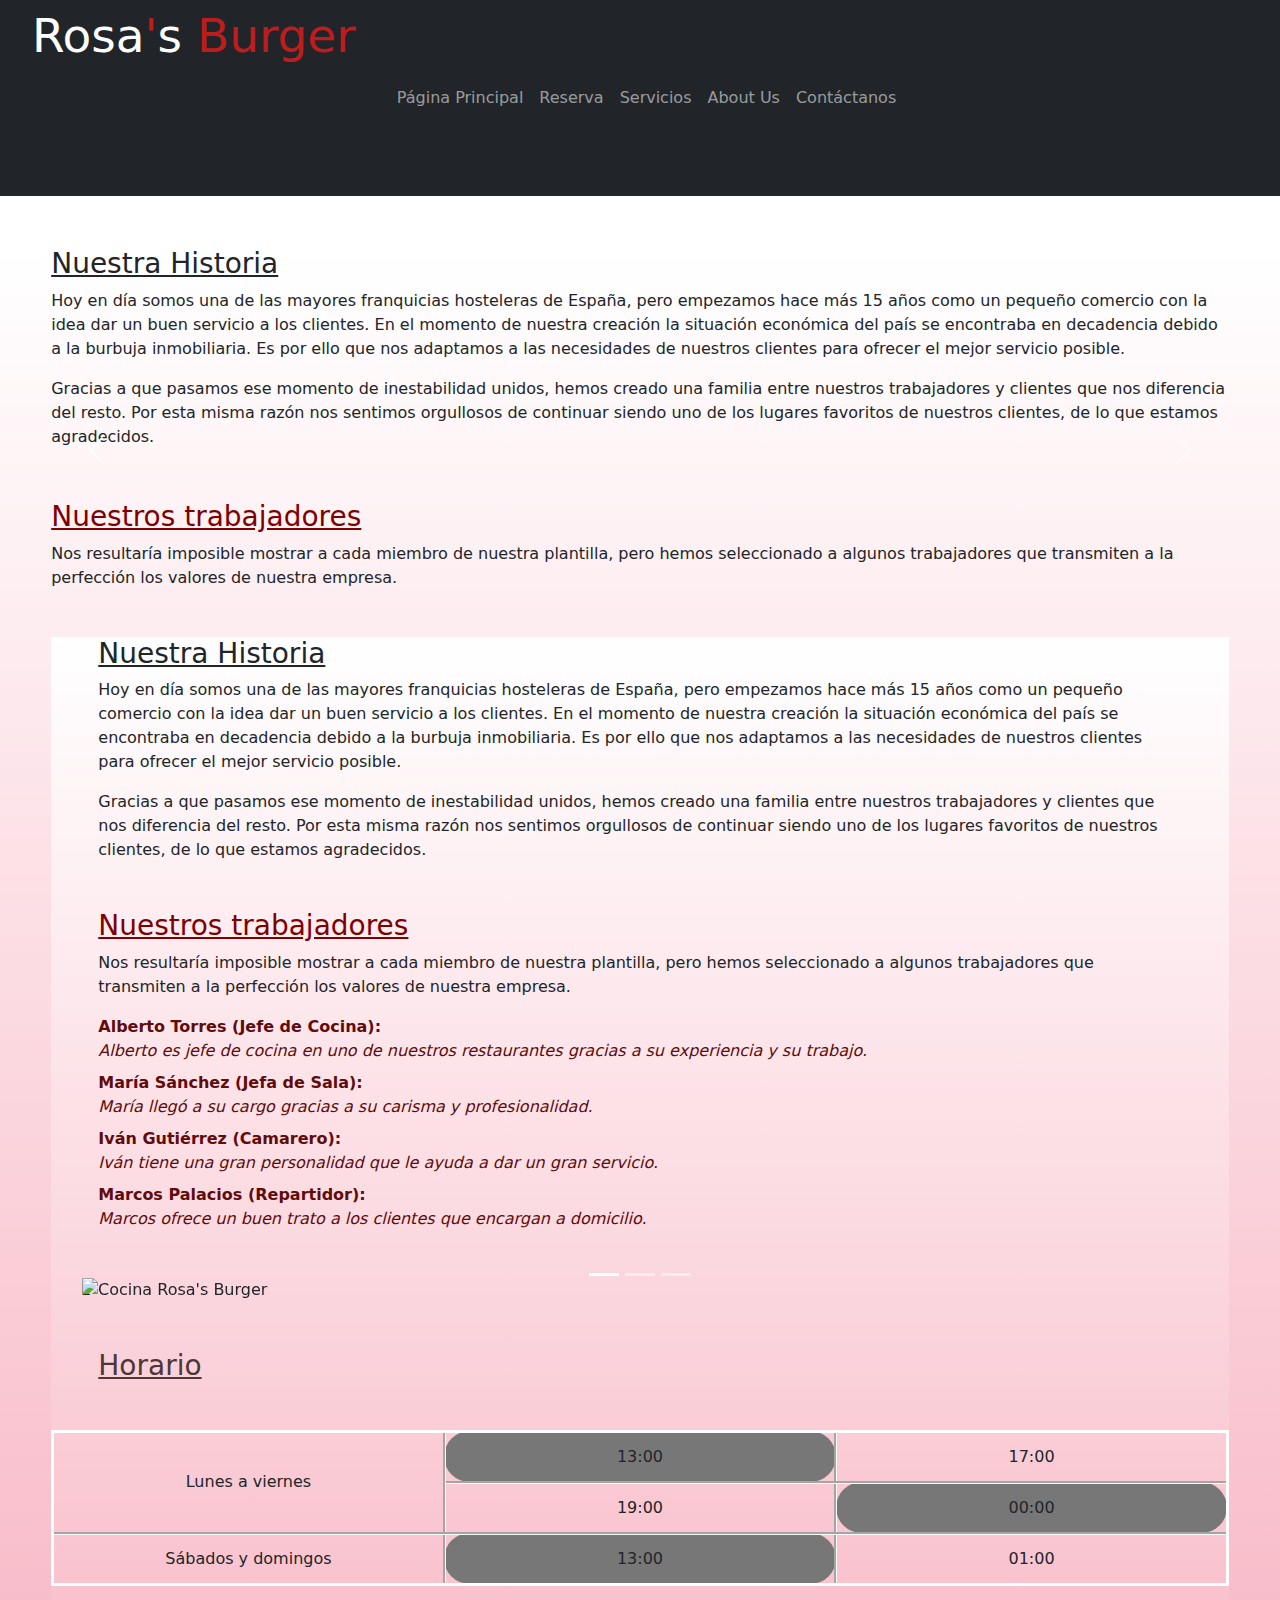
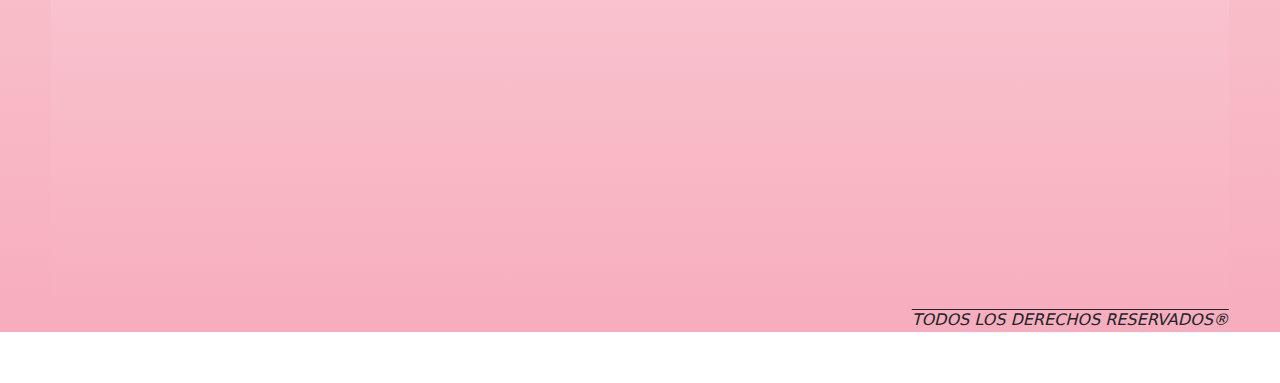
==== aboutus_grupo3.html @ 99f78c90 "Update aboutus_grupo3.html" ====
<!DOCTYPE html>
<html lang="es-ES">

<head>
  <meta charset="UTF-8">
  <meta http-equiv="X-UA-Compatible" content="IE=edge">
  <meta name="viewport" content="width=device-width, initial-scale=1.0">
  <link href="https://cdn.jsdelivr.net/npm/bootstrap@5.1.3/dist/css/bootstrap.min.css" rel="stylesheet">
  <script src="https://cdn.jsdelivr.net/npm/bootstrap@5.1.3/dist/js/bootstrap.bundle.min.js"></script>
  <meta name="author" content="grupo-3">
  <link rel="shortcut icon" href="https://png.pngtree.com/png-vector/20191010/ourlarge/pngtree-rose-logo-vector-png-image_1811819.jpg">
  <link rel="stylesheet" href="css/styles.css">
  <link rel="stylesheet" href="fontawesome-free-5.15.4-web/css/all.css">
  <link href="https://fonts.googleapis.com/css2?family=Ubuntu:wght@300&display=swap" rel="stylesheet">
  <title>About Us</title>
</head>

<body>
    
    <!-- Título y logo de la página-->
    <nav class="navbar navbar-expand-sm bg-dark navbar-dark">
      <div class="container-fluid">
        <div class="logo">
          <img class="img" src="https://png.pngtree.com/png-vector/20191010/ourlarge/pngtree-rose-logo-vector-png-image_1811819.jpg" alt="">
          <h1 class="titulo" id="titulo-main">Rosa<span id="color-logo">'</span>s <span id="color-logo">Burger</span></h1>
    
        </div>
        <button class="navbar-toggler" type="button" data-bs-toggle="collapse" data-bs-target="#collapsibleNavbar">
          <span class="navbar-toggler-icon"></span>
        </button>
        <div class="collapse navbar-collapse" id="collapsibleNavbar">
          <ul class="navbar-nav">
            <li class="nav-item">
              <a class="nav-link" href="paginainicio_grupo3.html">Página Principal</a></li>
            </li>
            <li class="nav-item">
              <a class="nav-link" href="paginalibre_grupo3.html">Reserva</a></li>
            </li>
            <li class="nav-item">
              <a class="nav-link" href="servicios_grupo3.html">Servicios</a></li>
            </li>    
            <li class="nav-item">
              <a class="nav-link" href="aboutus_grupo3.html">About Us</a></li>
            </li> 
            <li class="nav-item">
              <a class="nav-link" href="contactus_grupo3.html">Contáctanos</a></li>
            </li>    
          </ul>
        </div>
      </div>
    </nav>

    <!-- Historia de la empresa -->

    <div class="fondo1  ">
      <div class="margin50">
        <h3 font-family:><u>Nuestra Historia</u></h3>
        <p>Hoy en día somos una de las mayores franquicias hosteleras de España, pero empezamos hace más 15 años como un
          pequeño comercio con la idea dar un buen servicio a los clientes. En el momento de nuestra creación la
          situación económica del país se encontraba en decadencia debido a la burbuja inmobiliaria. Es por ello que nos
          adaptamos a las necesidades de nuestros clientes para ofrecer el mejor servicio posible.</p>
        <p>Gracias a que pasamos ese momento de inestabilidad unidos, hemos creado una familia entre nuestros
          trabajadores y clientes que nos diferencia del resto. Por esta misma razón nos sentimos orgullosos de
          continuar siendo uno de los lugares favoritos de nuestros clientes, de lo que estamos agradecidos.</p>
      </div>
      <!-- Nuestros trabajadores -->

      <div class="margin50">
        <h3 class="color-about "><u>Nuestros trabajadores</u></h3>
        <p>Nos resultaría imposible mostrar a cada miembro de nuestra plantilla, pero hemos seleccionado a algunos
          trabajadores que transmiten a la perfección los valores de nuestra empresa.</p>

<div class="fondo1">
<div class="margin50">
  <h3 font-family:><u>Nuestra Historia</u></h3>
  <p >Hoy en día somos una de las mayores franquicias hosteleras de España, pero empezamos hace más 15 años como un pequeño comercio con la idea dar un buen servicio a los clientes. En el momento de nuestra creación la situación económica del país se encontraba en decadencia debido a la burbuja inmobiliaria. Es por ello que nos adaptamos a las necesidades de nuestros clientes para ofrecer el mejor servicio posible.</p>
  <p >Gracias a que pasamos ese momento de inestabilidad unidos, hemos creado una familia entre nuestros trabajadores y clientes que nos diferencia del resto. Por esta misma razón nos sentimos orgullosos de continuar siendo uno de los lugares favoritos de nuestros clientes, de lo que estamos agradecidos.</p>
</div>
  <!-- Nuestros trabajadores -->

<div class="margin50">
  <h3 class="color-about" ><u>Nuestros trabajadores</u></h3>
  <p>Nos resultaría imposible mostrar a cada miembro de nuestra plantilla, pero hemos seleccionado a algunos trabajadores que transmiten a la perfección los valores de nuestra empresa.</p>

        <dl class="color-precios">
          <dt><b>Alberto Torres</b> (Jefe de Cocina):</dt>
          <dd><i>Alberto es jefe de cocina en uno de nuestros restaurantes gracias a su experiencia y su trabajo.</i>
          </dd>




          <dt><b>María Sánchez</b> (Jefa de Sala):</dt>
          <dd><i>María llegó a su cargo gracias a su carisma y profesionalidad.</i></dd>



          <dt><b>Iván Gutiérrez</b> (Camarero):</dt>
          <dd><i>Iván tiene una gran personalidad que le ayuda a dar un gran servicio.</i></dd>



          <dt><b>Marcos Palacios</b> (Repartidor):</dt>
          <dd><i>Marcos ofrece un buen trato a los clientes que encargan a domicilio.</i></dd>

        </dl>
      </div>


<div class="container">
      <!-- Carousel -->
      <div id="demo" class="carousel slide" data-bs-ride="carousel">

        <!-- Indicators/dots -->
        <div class="carousel-indicators">
          <button type="button" data-bs-target="#demo" data-bs-slide-to="0" class="active"></button>
          <button type="button" data-bs-target="#demo" data-bs-slide-to="1"></button>
          <button type="button" data-bs-target="#demo" data-bs-slide-to="2"></button>
        </div>


        <!-- The slideshow/carousel -->
        
          <div class="carousel-inner">
            <div class="carousel-item active">
              <img
                src="https://www.lahostelera.com/blog/wp-content/uploads/2020/04/men-wearing-a-black-lapel-in-a-store-2537605-1-1024x682.jpg"
                alt="Cocina Rosa's Burger" class="d-block" style="width: 100%;">
            </div>z
            <div class="carousel-item">
              <img src="https://www.minervafoods.com/wp-content/uploads/2017/02/como_fazer_hamburguer_caseiro_0.jpg"
                alt="Hamburguesa" class="d-block" style="width: 100%;">
            </div>
            <div class="carousel-item">
              <img src="https://www.paellacreativa.com.ar/wp-content/uploads/2015/02/restaurante_hamburguesas_5.jpg"
                alt="Salon" class="d-block" style="width: 100%;">
            </div>
          </div>
        </div>


        <!-- Left and right controls/icons -->
        <button class="carousel-control-prev" type="button" data-bs-target="#demo" data-bs-slide="prev">
          <span class="carousel-control-prev-icon"></span>
        </button>
        <button class="carousel-control-next" type="button" data-bs-target="#demo" data-bs-slide="next">
          <span class="carousel-control-next-icon"></span>
        </button>
      </div>






      <!-- Creacion de horario -->
      
      <div style="overflow: auto;">
        <h3 class="color-prueba margin50"><u>Horario</u></h3>
        <table>
          <tr>
            <td rowspan="2">Lunes a viernes</td>
            <td>13:00</td>
            <td>17:00</td>
          </tr>
          <tr>
            <td>19:00</td>
            <td>00:00</td>
          </tr>
          <tr>
            <td>Sábados y domingos</td>
            <td>13:00</td>
            <td>01:00</td>
          </tr>
        </table>
      </div>
      
      <!-- Añadir el video de Youtube-->


      <iframe width="560" height="315" src="https://www.youtube.com/embed/4hpb5zHlu6A" title="YouTube video player"
        frameborder="0" allow="accelerometer; autoplay; clipboard-write; encrypted-media; gyroscope; picture-in-picture"
        allowfullscreen></iframe>

     



      <p class="AlineacionDerechos">todos los derechos reservados&REG;</p>


    

  </div>
 

</body>

</html>
---- css/styles.css ----
@import url("base.css");
@import url("layout.css");
@import url("img.css");
@import url("nav.css");
@import url("tabla.css");
@import url("form.css");






@import url("aboutus.css"); 
@import url("cotactus.css"); 
@import url("paginalibre.css");
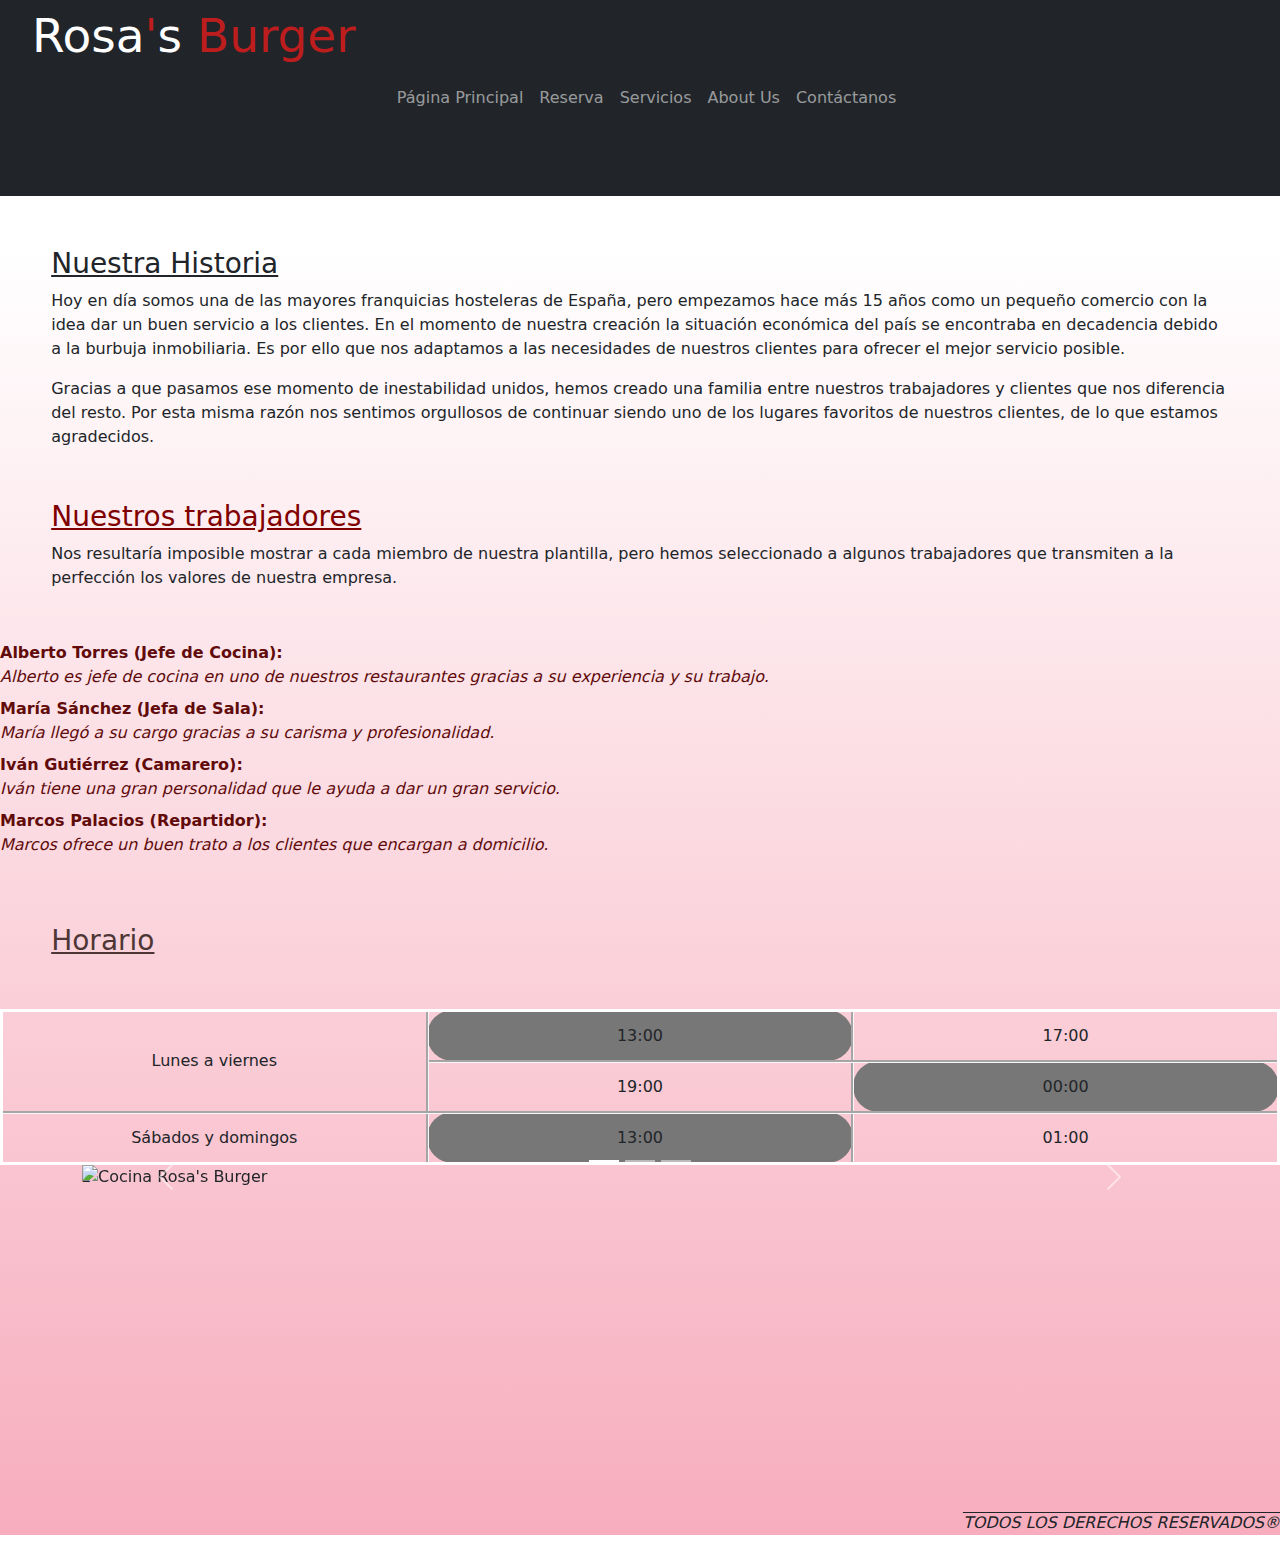
==== commit 89136969: "Update aboutus_grupo3.html" ====
--- a/aboutus_grupo3.html
+++ b/aboutus_grupo3.html
@@ -5,14 +5,16 @@
   <meta charset="UTF-8">
   <meta http-equiv="X-UA-Compatible" content="IE=edge">
   <meta name="viewport" content="width=device-width, initial-scale=1.0">
+  <meta name="author" content="grupo-3">
+  <link href="https://cdn.jsdelivr.net/npm/bootstrap@5.1.3/dist/css/bootstrap.min.css" rel="stylesheet">
   <link href="https://cdn.jsdelivr.net/npm/bootstrap@5.1.3/dist/css/bootstrap.min.css" rel="stylesheet">
   <script src="https://cdn.jsdelivr.net/npm/bootstrap@5.1.3/dist/js/bootstrap.bundle.min.js"></script>
-  <meta name="author" content="grupo-3">
+  <title>About Us</title>
   <link rel="shortcut icon" href="https://png.pngtree.com/png-vector/20191010/ourlarge/pngtree-rose-logo-vector-png-image_1811819.jpg">
   <link rel="stylesheet" href="css/styles.css">
+  <link href="https://fonts.googleapis.com/css2?family=Ubuntu:wght@300&display=swap" rel="stylesheet">
+  <link href="https://fonts.googleapis.com/css2?family=PT+Serif:wght@700&display=swap" rel="stylesheet"> 
   <link rel="stylesheet" href="fontawesome-free-5.15.4-web/css/all.css">
-  <link href="https://fonts.googleapis.com/css2?family=Ubuntu:wght@300&display=swap" rel="stylesheet">
-  <title>About Us</title>
 </head>
 
 <body>
@@ -21,7 +23,9 @@
     <nav class="navbar navbar-expand-sm bg-dark navbar-dark">
       <div class="container-fluid">
         <div class="logo">
-          <img class="img" src="https://png.pngtree.com/png-vector/20191010/ourlarge/pngtree-rose-logo-vector-png-image_1811819.jpg" alt="">
+          <img class="img"
+            src="https://png.pngtree.com/png-vector/20191010/ourlarge/pngtree-rose-logo-vector-png-image_1811819.jpg"
+            alt="">
           <h1 class="titulo" id="titulo-main">Rosa<span id="color-logo">'</span>s <span id="color-logo">Burger</span></h1>
     
         </div>
@@ -51,8 +55,7 @@
     </nav>
 
     <!-- Historia de la empresa -->
-
-    <div class="fondo1  ">
+    <div class="fondo1">
       <div class="margin50">
         <h3 font-family:><u>Nuestra Historia</u></h3>
         <p>Hoy en día somos una de las mayores franquicias hosteleras de España, pero empezamos hace más 15 años como un
@@ -63,96 +66,40 @@
           trabajadores y clientes que nos diferencia del resto. Por esta misma razón nos sentimos orgullosos de
           continuar siendo uno de los lugares favoritos de nuestros clientes, de lo que estamos agradecidos.</p>
       </div>
-      <!-- Nuestros trabajadores -->
-
-      <div class="margin50">
+       <!-- Nuestros trabajadores -->
+      <div>
+       <div class="margin50">
         <h3 class="color-about "><u>Nuestros trabajadores</u></h3>
         <p>Nos resultaría imposible mostrar a cada miembro de nuestra plantilla, pero hemos seleccionado a algunos
           trabajadores que transmiten a la perfección los valores de nuestra empresa.</p>
+       </div>
 
-<div class="fondo1">
-<div class="margin50">
-  <h3 font-family:><u>Nuestra Historia</u></h3>
-  <p >Hoy en día somos una de las mayores franquicias hosteleras de España, pero empezamos hace más 15 años como un pequeño comercio con la idea dar un buen servicio a los clientes. En el momento de nuestra creación la situación económica del país se encontraba en decadencia debido a la burbuja inmobiliaria. Es por ello que nos adaptamos a las necesidades de nuestros clientes para ofrecer el mejor servicio posible.</p>
-  <p >Gracias a que pasamos ese momento de inestabilidad unidos, hemos creado una familia entre nuestros trabajadores y clientes que nos diferencia del resto. Por esta misma razón nos sentimos orgullosos de continuar siendo uno de los lugares favoritos de nuestros clientes, de lo que estamos agradecidos.</p>
-</div>
-  <!-- Nuestros trabajadores -->
-
-<div class="margin50">
-  <h3 class="color-about" ><u>Nuestros trabajadores</u></h3>
-  <p>Nos resultaría imposible mostrar a cada miembro de nuestra plantilla, pero hemos seleccionado a algunos trabajadores que transmiten a la perfección los valores de nuestra empresa.</p>
-
+       <div>
         <dl class="color-precios">
-          <dt><b>Alberto Torres</b> (Jefe de Cocina):</dt>
-          <dd><i>Alberto es jefe de cocina en uno de nuestros restaurantes gracias a su experiencia y su trabajo.</i>
-          </dd>
+        <dt><b>Alberto Torres</b> (Jefe de Cocina):</dt>
+        <dd><i>Alberto es jefe de cocina en uno de nuestros restaurantes gracias a su experiencia y su trabajo.</i>
+        </dd>
 
 
 
 
-          <dt><b>María Sánchez</b> (Jefa de Sala):</dt>
-          <dd><i>María llegó a su cargo gracias a su carisma y profesionalidad.</i></dd>
+        <dt><b>María Sánchez</b> (Jefa de Sala):</dt>
+        <dd><i>María llegó a su cargo gracias a su carisma y profesionalidad.</i></dd>
 
 
 
-          <dt><b>Iván Gutiérrez</b> (Camarero):</dt>
-          <dd><i>Iván tiene una gran personalidad que le ayuda a dar un gran servicio.</i></dd>
+        <dt><b>Iván Gutiérrez</b> (Camarero):</dt>
+        <dd><i>Iván tiene una gran personalidad que le ayuda a dar un gran servicio.</i></dd>
 
 
 
-          <dt><b>Marcos Palacios</b> (Repartidor):</dt>
-          <dd><i>Marcos ofrece un buen trato a los clientes que encargan a domicilio.</i></dd>
+        <dt><b>Marcos Palacios</b> (Repartidor):</dt>
+        <dd><i>Marcos ofrece un buen trato a los clientes que encargan a domicilio.</i></dd>
 
-        </dl>
+      </dl>
       </div>
-
-
-<div class="container">
-      <!-- Carousel -->
-      <div id="demo" class="carousel slide" data-bs-ride="carousel">
-
-        <!-- Indicators/dots -->
-        <div class="carousel-indicators">
-          <button type="button" data-bs-target="#demo" data-bs-slide-to="0" class="active"></button>
-          <button type="button" data-bs-target="#demo" data-bs-slide-to="1"></button>
-          <button type="button" data-bs-target="#demo" data-bs-slide-to="2"></button>
-        </div>
-
-
-        <!-- The slideshow/carousel -->
-        
-          <div class="carousel-inner">
-            <div class="carousel-item active">
-              <img
-                src="https://www.lahostelera.com/blog/wp-content/uploads/2020/04/men-wearing-a-black-lapel-in-a-store-2537605-1-1024x682.jpg"
-                alt="Cocina Rosa's Burger" class="d-block" style="width: 100%;">
-            </div>z
-            <div class="carousel-item">
-              <img src="https://www.minervafoods.com/wp-content/uploads/2017/02/como_fazer_hamburguer_caseiro_0.jpg"
-                alt="Hamburguesa" class="d-block" style="width: 100%;">
-            </div>
-            <div class="carousel-item">
-              <img src="https://www.paellacreativa.com.ar/wp-content/uploads/2015/02/restaurante_hamburguesas_5.jpg"
-                alt="Salon" class="d-block" style="width: 100%;">
-            </div>
-          </div>
-        </div>
-
-
-        <!-- Left and right controls/icons -->
-        <button class="carousel-control-prev" type="button" data-bs-target="#demo" data-bs-slide="prev">
-          <span class="carousel-control-prev-icon"></span>
-        </button>
-        <button class="carousel-control-next" type="button" data-bs-target="#demo" data-bs-slide="next">
-          <span class="carousel-control-next-icon"></span>
-        </button>
-      </div>
-
-
-
-
-
-
+    </div>
+    <div>
       <!-- Creacion de horario -->
       
       <div style="overflow: auto;">
@@ -174,26 +121,69 @@
           </tr>
         </table>
       </div>
-      
+      <div class="container">
+        <!-- Carousel -->
+        <div id="demo" class="carousel slide" data-bs-ride="carousel">
+  
+          <!-- Indicators/dots -->
+          <div class="carousel-indicators">
+            <button type="button" data-bs-target="#demo" data-bs-slide-to="0" class="active"></button>
+            <button type="button" data-bs-target="#demo" data-bs-slide-to="1"></button>
+            <button type="button" data-bs-target="#demo" data-bs-slide-to="2"></button>
+          </div>
+  
+  
+          <!-- The slideshow/carousel -->
+          
+            <div class="carousel-inner">
+              <div class="carousel-item active">
+                <img
+                  src="https://www.lahostelera.com/blog/wp-content/uploads/2020/04/men-wearing-a-black-lapel-in-a-store-2537605-1-1024x682.jpg"
+                  alt="Cocina Rosa's Burger" class="d-block" style="width: 100%;">
+              </div>z
+              <div class="carousel-item">
+                <img src="https://www.minervafoods.com/wp-content/uploads/2017/02/como_fazer_hamburguer_caseiro_0.jpg"
+                  alt="Hamburguesa" class="d-block" style="width: 100%;">
+              </div>
+              <div class="carousel-item">
+                <img src="https://www.paellacreativa.com.ar/wp-content/uploads/2015/02/restaurante_hamburguesas_5.jpg"
+                  alt="Salon" class="d-block" style="width: 100%;">
+              </div>
+            
+          </div>
+  
+  
+          <!-- Left and right controls/icons -->
+          
+          <button class="carousel-control-prev" type="button" data-bs-target="#demo" data-bs-slide="prev">
+            <span class="carousel-control-prev-icon"></span>
+          </button>
+          <button class="carousel-control-next" type="button" data-bs-target="#demo" data-bs-slide="next">
+            <span class="carousel-control-next-icon"></span>
+          </button>
+          </div>
+  </div>
       <!-- Añadir el video de Youtube-->
 
 
+      
       <iframe width="560" height="315" src="https://www.youtube.com/embed/4hpb5zHlu6A" title="YouTube video player"
         frameborder="0" allow="accelerometer; autoplay; clipboard-write; encrypted-media; gyroscope; picture-in-picture"
         allowfullscreen></iframe>
 
-     
+        
 
 
 
       <p class="AlineacionDerechos">todos los derechos reservados&REG;</p>
 
-
     
 
   </div>
- 
+    </div>
 
+
+       
+    </div>
 </body>
-
 </html>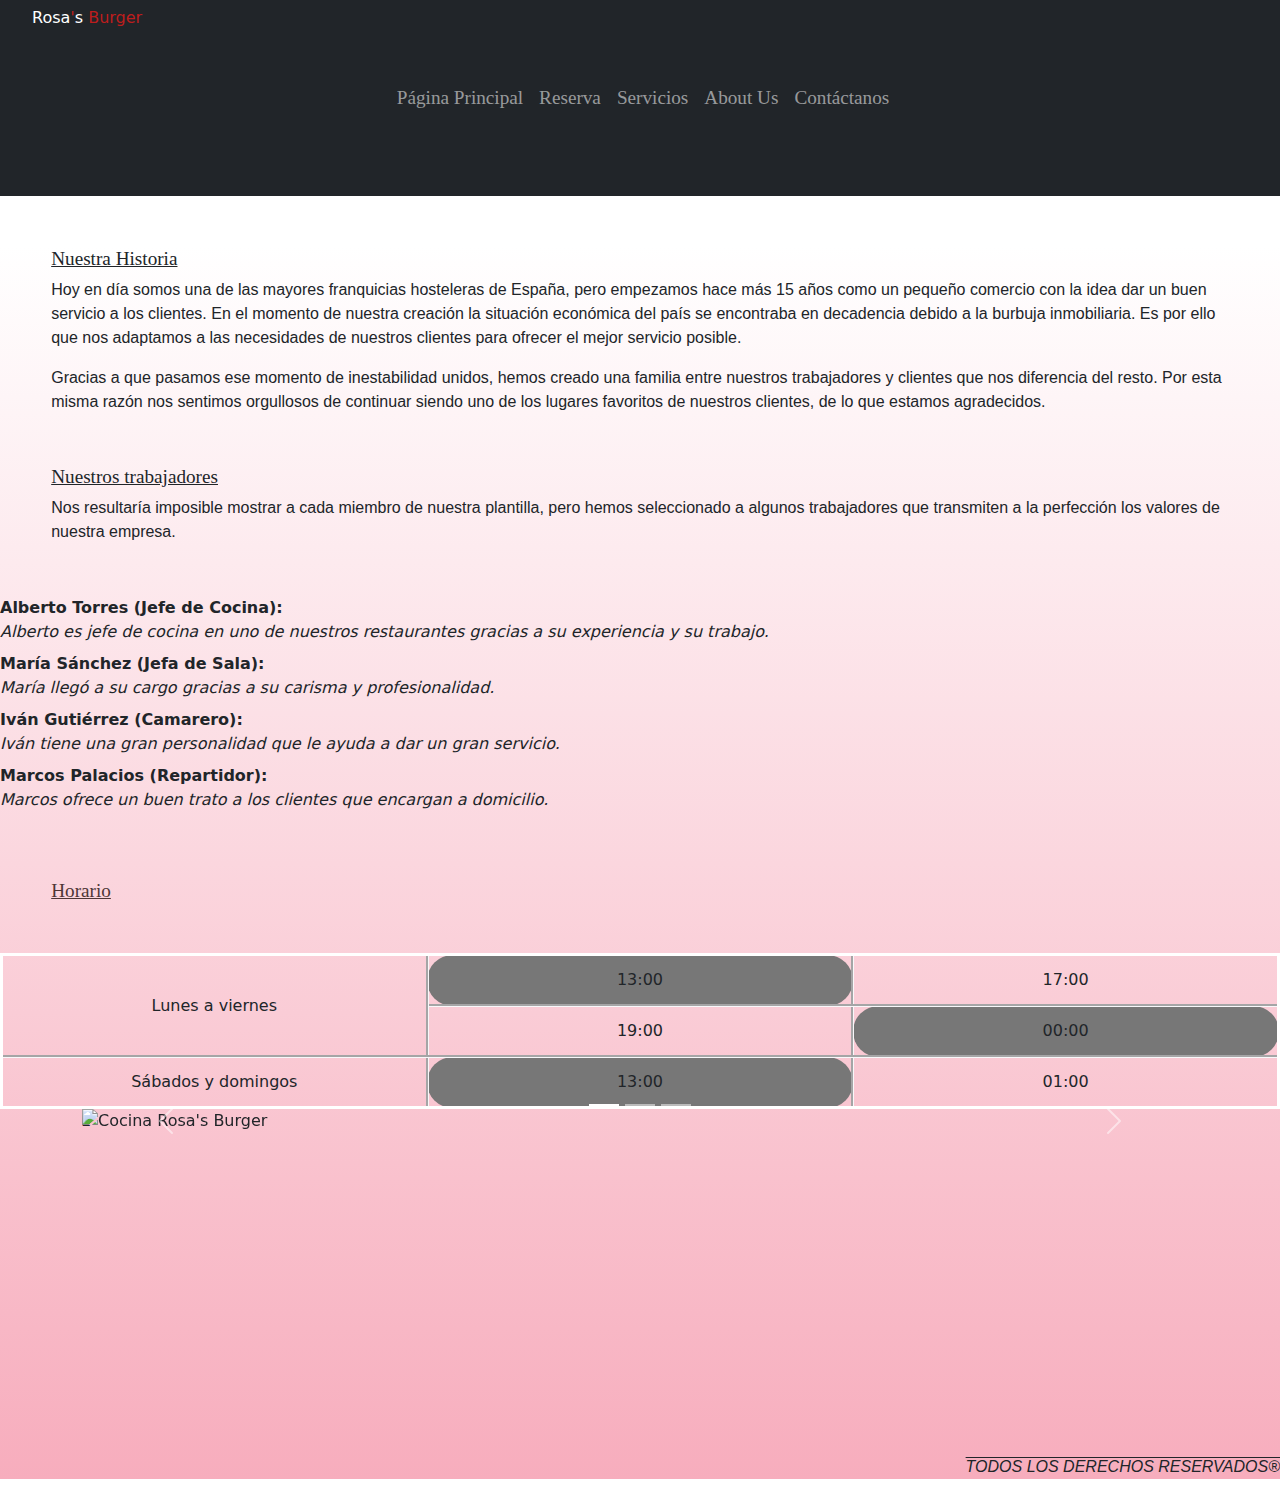
==== commit 60487893: "Update aboutus_grupo3.html" ====
--- a/aboutus_grupo3.html
+++ b/aboutus_grupo3.html
@@ -35,19 +35,19 @@
         <div class="collapse navbar-collapse" id="collapsibleNavbar">
           <ul class="navbar-nav">
             <li class="nav-item">
-              <a class="nav-link" href="paginainicio_grupo3.html">Página Principal</a></li>
+              <a class="nav-link titulos" href="paginainicio_grupo3.html">Página Principal</a></li>
             </li>
             <li class="nav-item">
-              <a class="nav-link" href="paginalibre_grupo3.html">Reserva</a></li>
+              <a class="nav-link titulos" href="paginalibre_grupo3.html">Reserva</a></li>
             </li>
             <li class="nav-item">
-              <a class="nav-link" href="servicios_grupo3.html">Servicios</a></li>
+              <a class="nav-link titulos" href="servicios_grupo3.html">Servicios</a></li>
             </li>    
             <li class="nav-item">
-              <a class="nav-link" href="aboutus_grupo3.html">About Us</a></li>
+              <a class="nav-link titulos" href="aboutus_grupo3.html">About Us</a></li>
             </li> 
             <li class="nav-item">
-              <a class="nav-link" href="contactus_grupo3.html">Contáctanos</a></li>
+              <a class="nav-link titulos" href="contactus_grupo3.html">Contáctanos</a></li>
             </li>    
           </ul>
         </div>
@@ -57,26 +57,31 @@
     <!-- Historia de la empresa -->
     <div class="fondo1">
       <div class="margin50">
-        <h3 font-family:><u>Nuestra Historia</u></h3>
-        <p>Hoy en día somos una de las mayores franquicias hosteleras de España, pero empezamos hace más 15 años como un
-          pequeño comercio con la idea dar un buen servicio a los clientes. En el momento de nuestra creación la
-          situación económica del país se encontraba en decadencia debido a la burbuja inmobiliaria. Es por ello que nos
-          adaptamos a las necesidades de nuestros clientes para ofrecer el mejor servicio posible.</p>
-        <p>Gracias a que pasamos ese momento de inestabilidad unidos, hemos creado una familia entre nuestros
-          trabajadores y clientes que nos diferencia del resto. Por esta misma razón nos sentimos orgullosos de
-          continuar siendo uno de los lugares favoritos de nuestros clientes, de lo que estamos agradecidos.</p>
+        <h3 class="titulos"><u>Nuestra Historia</u></h3>
+        <div class="parrafos">
+          <p>Hoy en día somos una de las mayores franquicias hosteleras de España, pero empezamos hace más 15 años como un
+            pequeño comercio con la idea dar un buen servicio a los clientes. En el momento de nuestra creación la
+            situación económica del país se encontraba en decadencia debido a la burbuja inmobiliaria. Es por ello que nos
+            adaptamos a las necesidades de nuestros clientes para ofrecer el mejor servicio posible.</p>
+          <p>Gracias a que pasamos ese momento de inestabilidad unidos, hemos creado una familia entre nuestros
+            trabajadores y clientes que nos diferencia del resto. Por esta misma razón nos sentimos orgullosos de
+            continuar siendo uno de los lugares favoritos de nuestros clientes, de lo que estamos agradecidos.</p>
+        </div>
       </div>
        <!-- Nuestros trabajadores -->
       <div>
        <div class="margin50">
-        <h3 class="color-about "><u>Nuestros trabajadores</u></h3>
-        <p>Nos resultaría imposible mostrar a cada miembro de nuestra plantilla, pero hemos seleccionado a algunos
-          trabajadores que transmiten a la perfección los valores de nuestra empresa.</p>
+        <h3 class="color-about titulos"><u>Nuestros trabajadores</u></h3>
+        <div class="parrafos">
+          <p>Nos resultaría imposible mostrar a cada miembro de nuestra plantilla, pero hemos seleccionado a algunos
+            trabajadores que transmiten a la perfección los valores de nuestra empresa.</p>
+        </div>
        </div>
 
        <div>
         <dl class="color-precios">
-        <dt><b>Alberto Torres</b> (Jefe de Cocina):</dt>
+        <div class="font-3">
+          <dt><b>Alberto Torres</b> (Jefe de Cocina):</dt>
         <dd><i>Alberto es jefe de cocina en uno de nuestros restaurantes gracias a su experiencia y su trabajo.</i>
         </dd>
 
@@ -96,6 +101,7 @@
         <dt><b>Marcos Palacios</b> (Repartidor):</dt>
         <dd><i>Marcos ofrece un buen trato a los clientes que encargan a domicilio.</i></dd>
 
+        </div>
       </dl>
       </div>
     </div>
@@ -103,7 +109,7 @@
       <!-- Creacion de horario -->
       
       <div style="overflow: auto;">
-        <h3 class="color-prueba margin50"><u>Horario</u></h3>
+        <h3 class="color-prueba margin50 titulos"><u>Horario</u></h3>
         <table>
           <tr>
             <td rowspan="2">Lunes a viernes</td>
@@ -175,7 +181,7 @@
 
 
 
-      <p class="AlineacionDerechos">todos los derechos reservados&REG;</p>
+      <p class="AlineacionDerechos parrafos">todos los derechos reservados&REG;</p>
 
     
 
--- a/css/styles.css
+++ b/css/styles.css
@@ -1,16 +1,10 @@
 @import url("base.css");
+@import url("cocina.css");
+@import url("columnas.css");
+@import url("form.css");
+@import url("img.css");
 @import url("layout.css");
-@import url("img.css");
 @import url("nav.css");
+@import url("reflection.css");
 @import url("tabla.css");
-@import url("form.css");
-
-
-
-
-
-
-@import url("aboutus.css"); 
-@import url("cotactus.css"); 
-@import url("paginalibre.css");
-
+@import url("superponerTexto.css");
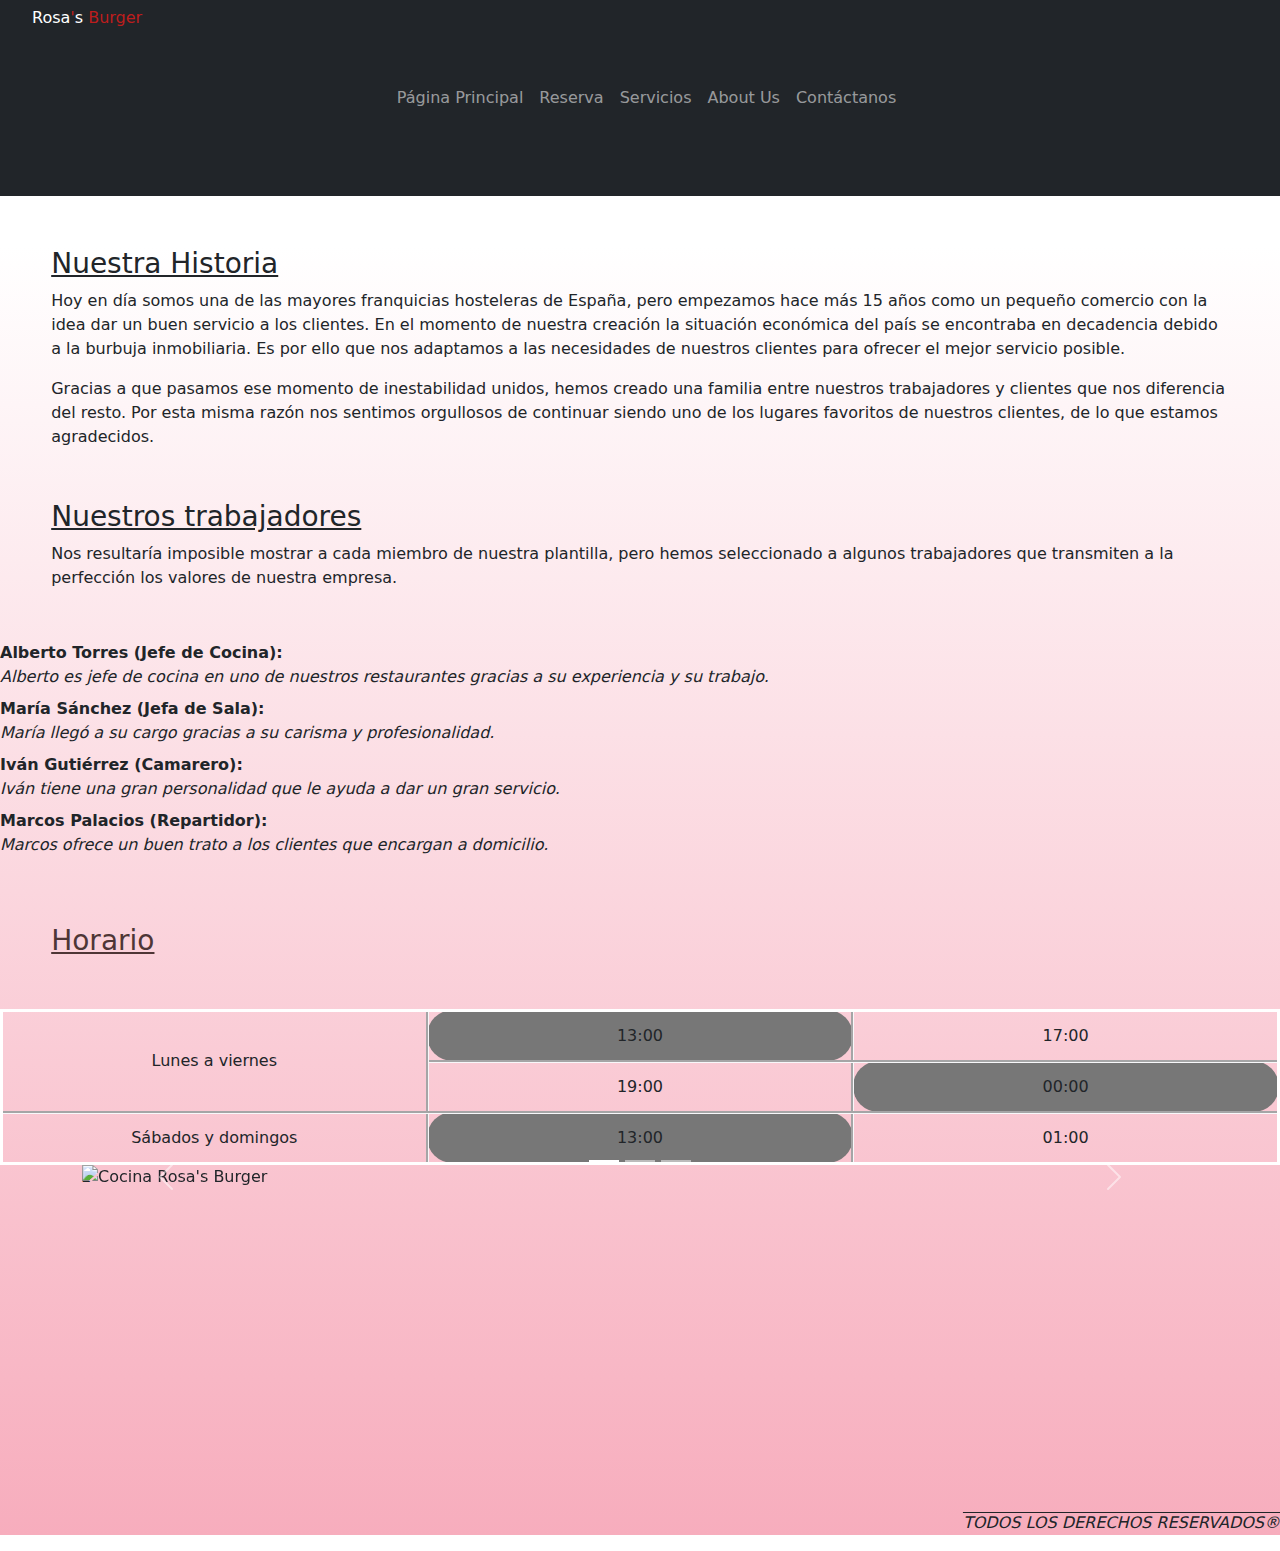
==== commit 0f6ca0f6: "Update aboutus_grupo3.html" ====
--- a/aboutus_grupo3.html
+++ b/aboutus_grupo3.html
@@ -10,7 +10,7 @@
   <link href="https://cdn.jsdelivr.net/npm/bootstrap@5.1.3/dist/css/bootstrap.min.css" rel="stylesheet">
   <script src="https://cdn.jsdelivr.net/npm/bootstrap@5.1.3/dist/js/bootstrap.bundle.min.js"></script>
   <title>About Us</title>
-  <link rel="shortcut icon" href="https://png.pngtree.com/png-vector/20191010/ourlarge/pngtree-rose-logo-vector-png-image_1811819.jpg">
+  <link rel="shortcut icon" href="ArchivoImagenes/pngtree-rose-logo-vector-png-image_1811819.jpg">
   <link rel="stylesheet" href="css/styles.css">
   <link href="https://fonts.googleapis.com/css2?family=Ubuntu:wght@300&display=swap" rel="stylesheet">
   <link href="https://fonts.googleapis.com/css2?family=PT+Serif:wght@700&display=swap" rel="stylesheet"> 
@@ -24,7 +24,7 @@
       <div class="container-fluid">
         <div class="logo">
           <img class="img"
-            src="https://png.pngtree.com/png-vector/20191010/ourlarge/pngtree-rose-logo-vector-png-image_1811819.jpg"
+            src="ArchivoImagenes/pngtree-rose-logo-vector-png-image_1811819.jpg"
             alt="">
           <h1 class="titulo" id="titulo-main">Rosa<span id="color-logo">'</span>s <span id="color-logo">Burger</span></h1>
     
@@ -35,19 +35,19 @@
         <div class="collapse navbar-collapse" id="collapsibleNavbar">
           <ul class="navbar-nav">
             <li class="nav-item">
-              <a class="nav-link titulos" href="paginainicio_grupo3.html">Página Principal</a></li>
+              <a class="nav-link" href="paginainicio_grupo3.html">Página Principal</a></li>
             </li>
             <li class="nav-item">
-              <a class="nav-link titulos" href="paginalibre_grupo3.html">Reserva</a></li>
+              <a class="nav-link" href="paginalibre_grupo3.html">Reserva</a></li>
             </li>
             <li class="nav-item">
-              <a class="nav-link titulos" href="servicios_grupo3.html">Servicios</a></li>
+              <a class="nav-link" href="servicios_grupo3.html">Servicios</a></li>
             </li>    
             <li class="nav-item">
-              <a class="nav-link titulos" href="aboutus_grupo3.html">About Us</a></li>
+              <a class="nav-link" href="aboutus_grupo3.html">About Us</a></li>
             </li> 
             <li class="nav-item">
-              <a class="nav-link titulos" href="contactus_grupo3.html">Contáctanos</a></li>
+              <a class="nav-link" href="contactus_grupo3.html">Contáctanos</a></li>
             </li>    
           </ul>
         </div>
@@ -57,31 +57,26 @@
     <!-- Historia de la empresa -->
     <div class="fondo1">
       <div class="margin50">
-        <h3 class="titulos"><u>Nuestra Historia</u></h3>
-        <div class="parrafos">
-          <p>Hoy en día somos una de las mayores franquicias hosteleras de España, pero empezamos hace más 15 años como un
-            pequeño comercio con la idea dar un buen servicio a los clientes. En el momento de nuestra creación la
-            situación económica del país se encontraba en decadencia debido a la burbuja inmobiliaria. Es por ello que nos
-            adaptamos a las necesidades de nuestros clientes para ofrecer el mejor servicio posible.</p>
-          <p>Gracias a que pasamos ese momento de inestabilidad unidos, hemos creado una familia entre nuestros
-            trabajadores y clientes que nos diferencia del resto. Por esta misma razón nos sentimos orgullosos de
-            continuar siendo uno de los lugares favoritos de nuestros clientes, de lo que estamos agradecidos.</p>
-        </div>
+        <h3 font-family:><u>Nuestra Historia</u></h3>
+        <p>Hoy en día somos una de las mayores franquicias hosteleras de España, pero empezamos hace más 15 años como un
+          pequeño comercio con la idea dar un buen servicio a los clientes. En el momento de nuestra creación la
+          situación económica del país se encontraba en decadencia debido a la burbuja inmobiliaria. Es por ello que nos
+          adaptamos a las necesidades de nuestros clientes para ofrecer el mejor servicio posible.</p>
+        <p>Gracias a que pasamos ese momento de inestabilidad unidos, hemos creado una familia entre nuestros
+          trabajadores y clientes que nos diferencia del resto. Por esta misma razón nos sentimos orgullosos de
+          continuar siendo uno de los lugares favoritos de nuestros clientes, de lo que estamos agradecidos.</p>
       </div>
        <!-- Nuestros trabajadores -->
       <div>
        <div class="margin50">
-        <h3 class="color-about titulos"><u>Nuestros trabajadores</u></h3>
-        <div class="parrafos">
-          <p>Nos resultaría imposible mostrar a cada miembro de nuestra plantilla, pero hemos seleccionado a algunos
-            trabajadores que transmiten a la perfección los valores de nuestra empresa.</p>
-        </div>
+        <h3 class="color-about "><u>Nuestros trabajadores</u></h3>
+        <p>Nos resultaría imposible mostrar a cada miembro de nuestra plantilla, pero hemos seleccionado a algunos
+          trabajadores que transmiten a la perfección los valores de nuestra empresa.</p>
        </div>
 
        <div>
         <dl class="color-precios">
-        <div class="font-3">
-          <dt><b>Alberto Torres</b> (Jefe de Cocina):</dt>
+        <dt><b>Alberto Torres</b> (Jefe de Cocina):</dt>
         <dd><i>Alberto es jefe de cocina en uno de nuestros restaurantes gracias a su experiencia y su trabajo.</i>
         </dd>
 
@@ -101,7 +96,6 @@
         <dt><b>Marcos Palacios</b> (Repartidor):</dt>
         <dd><i>Marcos ofrece un buen trato a los clientes que encargan a domicilio.</i></dd>
 
-        </div>
       </dl>
       </div>
     </div>
@@ -109,7 +103,7 @@
       <!-- Creacion de horario -->
       
       <div style="overflow: auto;">
-        <h3 class="color-prueba margin50 titulos"><u>Horario</u></h3>
+        <h3 class="color-prueba margin50"><u>Horario</u></h3>
         <table>
           <tr>
             <td rowspan="2">Lunes a viernes</td>
@@ -144,15 +138,15 @@
             <div class="carousel-inner">
               <div class="carousel-item active">
                 <img
-                  src="https://www.lahostelera.com/blog/wp-content/uploads/2020/04/men-wearing-a-black-lapel-in-a-store-2537605-1-1024x682.jpg"
+                  src="ArchivoImagenes/men-wearing-a-black-lapel-in-a-store-2537605-1-1024x682.jpg"
                   alt="Cocina Rosa's Burger" class="d-block" style="width: 100%;">
               </div>z
               <div class="carousel-item">
-                <img src="https://www.minervafoods.com/wp-content/uploads/2017/02/como_fazer_hamburguer_caseiro_0.jpg"
+                <img src="ArchivoImagenes/como_fazer_hamburguer_caseiro_0.jpg"
                   alt="Hamburguesa" class="d-block" style="width: 100%;">
               </div>
               <div class="carousel-item">
-                <img src="https://www.paellacreativa.com.ar/wp-content/uploads/2015/02/restaurante_hamburguesas_5.jpg"
+                <img src="ArchivoImagenes/restaurante_hamburguesas_5.jpg"
                   alt="Salon" class="d-block" style="width: 100%;">
               </div>
             
@@ -181,7 +175,7 @@
 
 
 
-      <p class="AlineacionDerechos parrafos">todos los derechos reservados&REG;</p>
+      <p class="AlineacionDerechos">todos los derechos reservados&REG;</p>
 
     
 
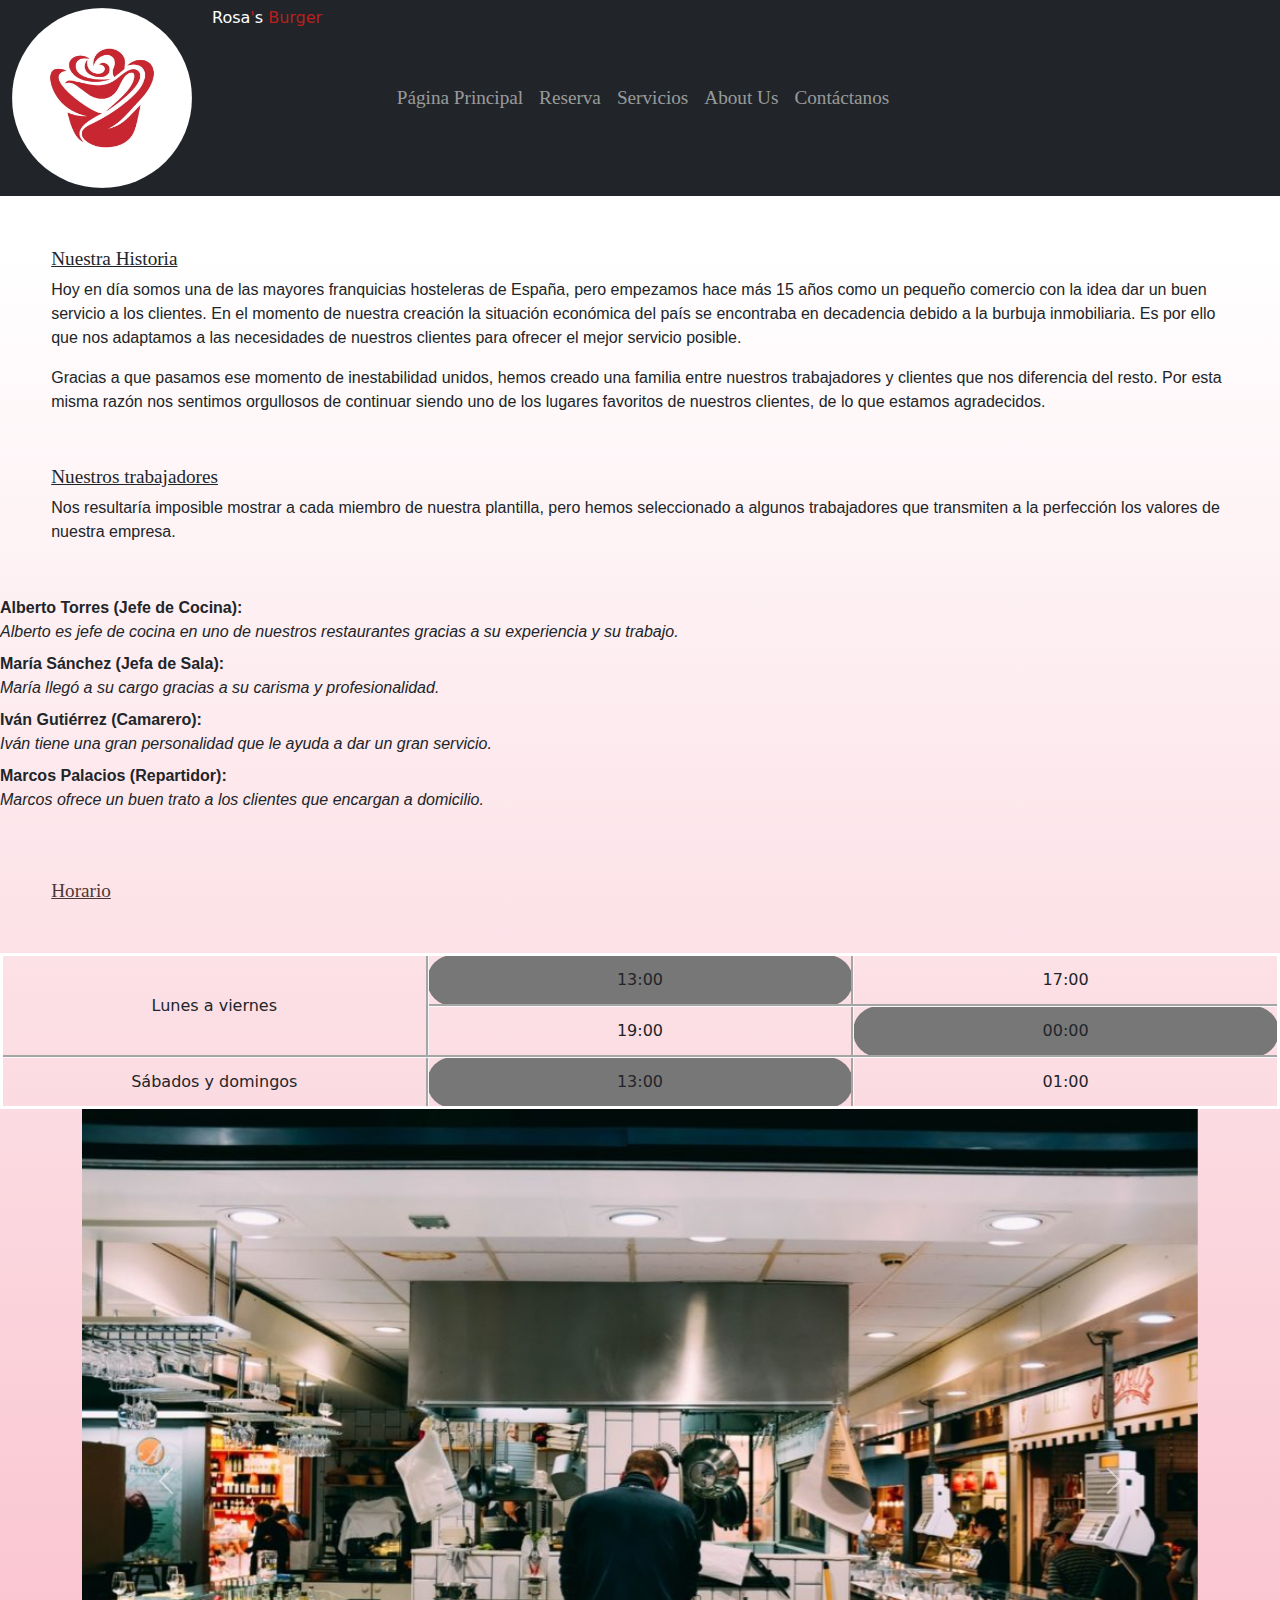
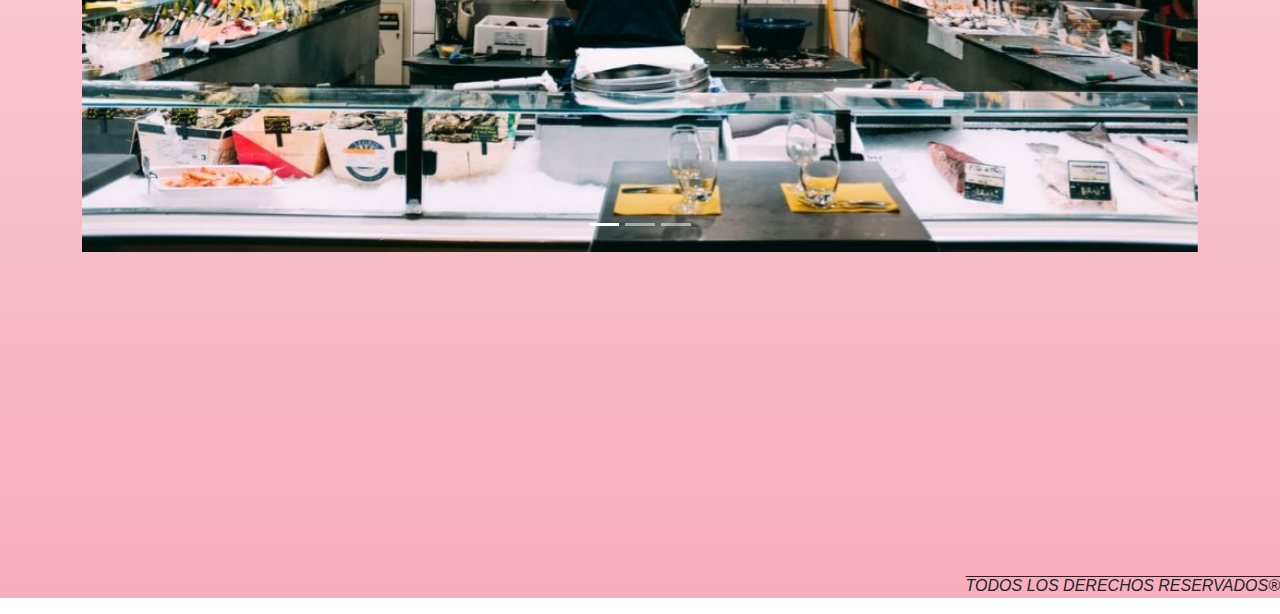
==== commit 3284ee19: "Merge branch 'main' of https://github.com/EQUIPO3-DAW-ENTORNOS/sprint2lenguajes" ====
--- a/aboutus_grupo3.html
+++ b/aboutus_grupo3.html
@@ -35,19 +35,19 @@
         <div class="collapse navbar-collapse" id="collapsibleNavbar">
           <ul class="navbar-nav">
             <li class="nav-item">
-              <a class="nav-link" href="paginainicio_grupo3.html">Página Principal</a></li>
+              <a class="nav-link titulos" href="paginainicio_grupo3.html">Página Principal</a></li>
             </li>
             <li class="nav-item">
-              <a class="nav-link" href="paginalibre_grupo3.html">Reserva</a></li>
+              <a class="nav-link titulos" href="paginalibre_grupo3.html">Reserva</a></li>
             </li>
             <li class="nav-item">
-              <a class="nav-link" href="servicios_grupo3.html">Servicios</a></li>
+              <a class="nav-link titulos" href="servicios_grupo3.html">Servicios</a></li>
             </li>    
             <li class="nav-item">
-              <a class="nav-link" href="aboutus_grupo3.html">About Us</a></li>
+              <a class="nav-link titulos" href="aboutus_grupo3.html">About Us</a></li>
             </li> 
             <li class="nav-item">
-              <a class="nav-link" href="contactus_grupo3.html">Contáctanos</a></li>
+              <a class="nav-link titulos" href="contactus_grupo3.html">Contáctanos</a></li>
             </li>    
           </ul>
         </div>
@@ -57,26 +57,31 @@
     <!-- Historia de la empresa -->
     <div class="fondo1">
       <div class="margin50">
-        <h3 font-family:><u>Nuestra Historia</u></h3>
-        <p>Hoy en día somos una de las mayores franquicias hosteleras de España, pero empezamos hace más 15 años como un
-          pequeño comercio con la idea dar un buen servicio a los clientes. En el momento de nuestra creación la
-          situación económica del país se encontraba en decadencia debido a la burbuja inmobiliaria. Es por ello que nos
-          adaptamos a las necesidades de nuestros clientes para ofrecer el mejor servicio posible.</p>
-        <p>Gracias a que pasamos ese momento de inestabilidad unidos, hemos creado una familia entre nuestros
-          trabajadores y clientes que nos diferencia del resto. Por esta misma razón nos sentimos orgullosos de
-          continuar siendo uno de los lugares favoritos de nuestros clientes, de lo que estamos agradecidos.</p>
+        <h3 class="titulos"><u>Nuestra Historia</u></h3>
+        <div class="parrafos">
+          <p>Hoy en día somos una de las mayores franquicias hosteleras de España, pero empezamos hace más 15 años como un
+            pequeño comercio con la idea dar un buen servicio a los clientes. En el momento de nuestra creación la
+            situación económica del país se encontraba en decadencia debido a la burbuja inmobiliaria. Es por ello que nos
+            adaptamos a las necesidades de nuestros clientes para ofrecer el mejor servicio posible.</p>
+          <p>Gracias a que pasamos ese momento de inestabilidad unidos, hemos creado una familia entre nuestros
+            trabajadores y clientes que nos diferencia del resto. Por esta misma razón nos sentimos orgullosos de
+            continuar siendo uno de los lugares favoritos de nuestros clientes, de lo que estamos agradecidos.</p>
+        </div>
       </div>
        <!-- Nuestros trabajadores -->
       <div>
        <div class="margin50">
-        <h3 class="color-about "><u>Nuestros trabajadores</u></h3>
-        <p>Nos resultaría imposible mostrar a cada miembro de nuestra plantilla, pero hemos seleccionado a algunos
-          trabajadores que transmiten a la perfección los valores de nuestra empresa.</p>
+        <h3 class="color-about titulos"><u>Nuestros trabajadores</u></h3>
+        <div class="parrafos">
+          <p>Nos resultaría imposible mostrar a cada miembro de nuestra plantilla, pero hemos seleccionado a algunos
+            trabajadores que transmiten a la perfección los valores de nuestra empresa.</p>
+        </div>
        </div>
 
        <div>
         <dl class="color-precios">
-        <dt><b>Alberto Torres</b> (Jefe de Cocina):</dt>
+        <div class="font-3">
+          <dt><b>Alberto Torres</b> (Jefe de Cocina):</dt>
         <dd><i>Alberto es jefe de cocina en uno de nuestros restaurantes gracias a su experiencia y su trabajo.</i>
         </dd>
 
@@ -96,6 +101,7 @@
         <dt><b>Marcos Palacios</b> (Repartidor):</dt>
         <dd><i>Marcos ofrece un buen trato a los clientes que encargan a domicilio.</i></dd>
 
+        </div>
       </dl>
       </div>
     </div>
@@ -103,7 +109,7 @@
       <!-- Creacion de horario -->
       
       <div style="overflow: auto;">
-        <h3 class="color-prueba margin50"><u>Horario</u></h3>
+        <h3 class="color-prueba margin50 titulos"><u>Horario</u></h3>
         <table>
           <tr>
             <td rowspan="2">Lunes a viernes</td>
@@ -175,7 +181,7 @@
 
 
 
-      <p class="AlineacionDerechos">todos los derechos reservados&REG;</p>
+      <p class="AlineacionDerechos parrafos">todos los derechos reservados&REG;</p>
 
     
 
